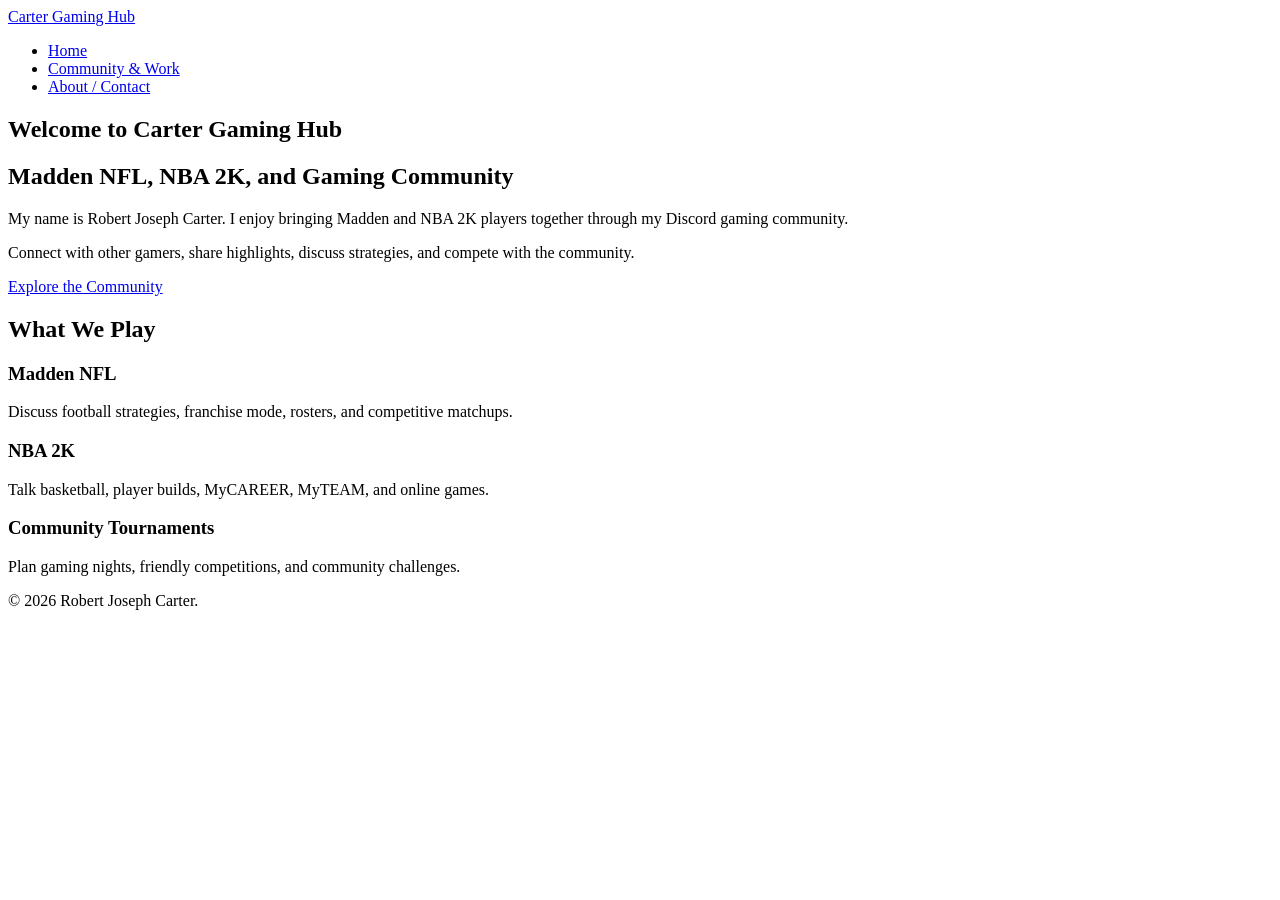
==== index.html @ 2de4a1d8 "Add initial HTML structure for gaming hub" ====
<!DOCTYPE html>
<html lang="en">
<head>
    <meta charset="UTF-8">
    <meta name="viewport" content="width=device-width, initial-scale=1.0">
    <title>Home | Carter Gaming Hub</title>
</head>
<body>
    <header>
        <nav aria-label="Main navigation">
            <a href="index.html">Carter Gaming Hub</a>
            <ul>
                <li><a href="index.html">Home</a></li>
                <li><a href="projects.html">Community &amp; Work</a></li>
                <li><a href="about.html">About / Contact</a></li>
            </ul>
        </nav>
    </header>

    <main>
        <section>
            <h1>Welcome to Carter Gaming Hub</h1>
            <h2>Madden NFL, NBA 2K, and Gaming Community</h2>
            <p>
                My name is Robert Joseph Carter. I enjoy bringing
                Madden and NBA 2K players together through my
                Discord gaming community.
            </p>
            <p>
                Connect with other gamers, share highlights,
                discuss strategies, and compete with the community.
            </p>
            <a href="projects.html">Explore the Community</a>
        </section>

        <section>
            <h2>What We Play</h2>

            <article>
                <h3>Madden NFL</h3>
                <p>Discuss football strategies, franchise mode,
                   rosters, and competitive matchups.</p>
            </article>

            <article>
                <h3>NBA 2K</h3>
                <p>Talk basketball, player builds, MyCAREER,
                   MyTEAM, and online games.</p>
            </article>

            <article>
                <h3>Community Tournaments</h3>
                <p>Plan gaming nights, friendly competitions,
                   and community challenges.</p>
            </article>
        </section>
    </main>

    <footer>
        <p>&copy; 2026 Robert Joseph Carter.</p>
    </footer>
</body>
</html>
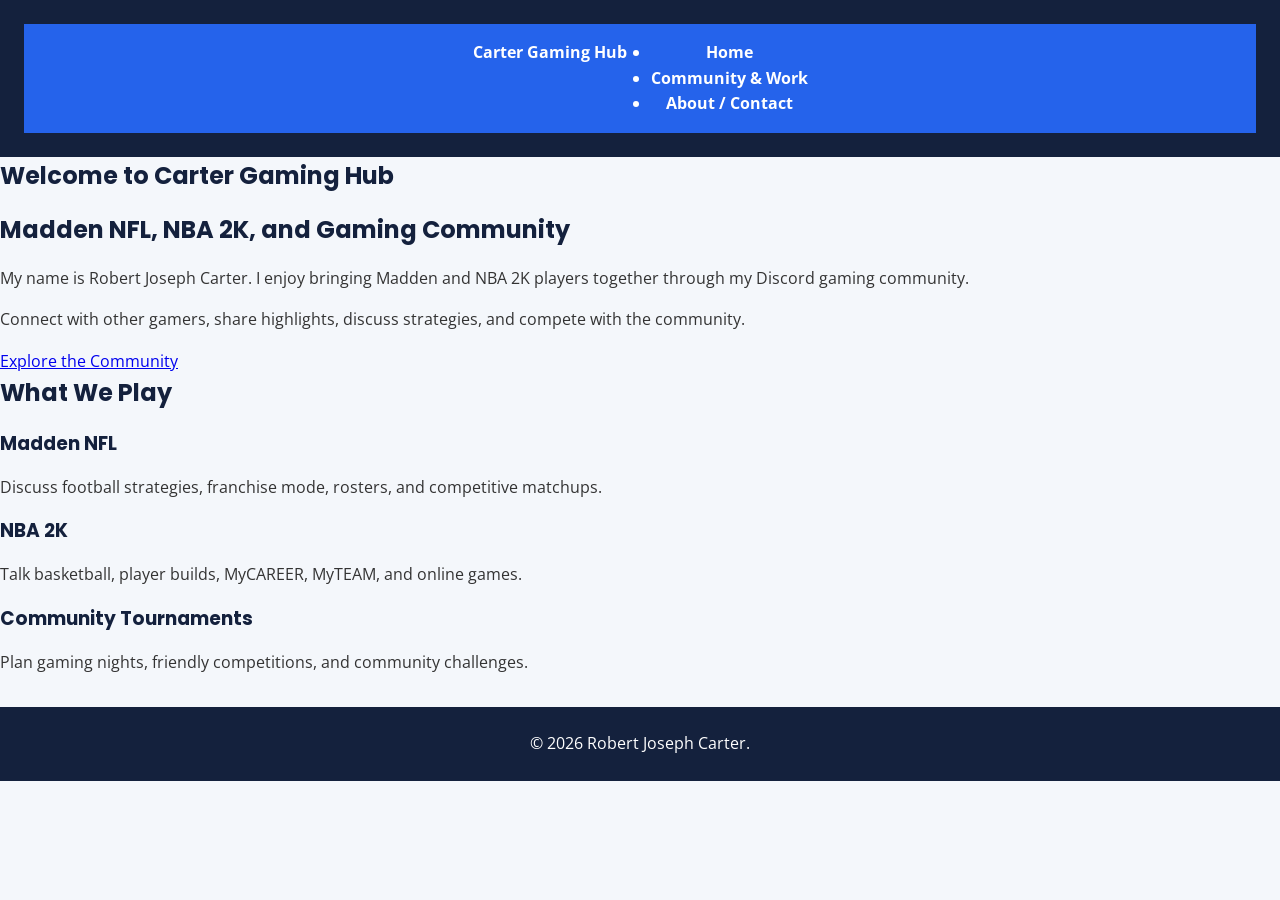
==== commit f0ccb9c5: "Add stylesheet link to index.html" ====
--- a/index.html
+++ b/index.html
@@ -1,6 +1,7 @@
 <!DOCTYPE html>
 <html lang="en">
 <head>
+    <link rel="stylesheet" href="style.css">
     <meta charset="UTF-8">
     <meta name="viewport" content="width=device-width, initial-scale=1.0">
     <title>Home | Carter Gaming Hub</title>
--- a/style.css
+++ b/style.css
@@ -0,0 +1,168 @@
+
+/* Google Fonts */
+@import url('https://fonts.googleapis.com/css2?family=Open+Sans:wght@400;600;700&family=Poppins:wght@400;500;600;700&display=swap');
+
+/* Color Palette */
+:root {
+    --navy: #14213d;
+    --blue: #2563eb;
+    --light: #f4f7fb;
+    --white: #ffffff;
+    --text: #333333;
+}
+
+/* Basic Reset */
+* {
+    margin: 0;
+    padding: 0;
+    box-sizing: border-box;
+}
+
+/* Type Selectors */
+body {
+    font-family: 'Open Sans', sans-serif;
+    background-color: var(--light);
+    color: var(--text);
+    line-height: 1.6;
+}
+
+h1, h2, h3 {
+    font-family: 'Poppins', sans-serif;
+    color: var(--navy);
+    margin-bottom: 16px;
+}
+
+p {
+    margin-bottom: 16px;
+}
+
+/* Header */
+header {
+    background-color: var(--navy);
+    color: var(--white);
+    padding: 24px;
+    text-align: center;
+}
+
+header h1 {
+    color: var(--white);
+}
+
+/* Navigation */
+nav {
+    display: flex;
+    justify-content: center;
+    flex-wrap: wrap;
+    gap: 24px;
+    padding: 16px;
+    background-color: var(--blue);
+}
+
+nav a {
+    color: var(--white);
+    text-decoration: none;
+    font-weight: 700;
+}
+
+nav a:hover {
+    text-decoration: underline;
+}
+
+/* Class Selectors */
+.container {
+    max-width: 1200px;
+    margin: 0 auto;
+    padding: 32px 24px;
+}
+
+.card-container {
+    display: grid;
+    grid-template-columns: repeat(3, 1fr);
+    gap: 24px;
+    margin-top: 24px;
+}
+
+.card {
+    background-color: var(--white);
+    padding: 24px;
+    border-radius: 12px;
+    box-shadow: 0 4px 12px rgba(0,0,0,0.08);
+}
+
+.button {
+    display: inline-block;
+    background-color: var(--blue);
+    color: var(--white);
+    padding: 12px 24px;
+    border-radius: 8px;
+    text-decoration: none;
+    margin-top: 8px;
+}
+
+.button:hover {
+    background-color: var(--navy);
+}
+
+/* ID Selector */
+#main-heading {
+    text-align: center;
+    color: var(--blue);
+    margin-bottom: 24px;
+}
+
+/* Footer */
+footer {
+    background-color: var(--navy);
+    color: var(--white);
+    text-align: center;
+    padding: 24px;
+    margin-top: 32px;
+}
+
+footer p {
+    margin-bottom: 0;
+}
+
+/* Tablet Responsiveness */
+@media screen and (max-width: 768px) {
+    .card-container {
+        grid-template-columns: repeat(2, 1fr);
+    }
+
+    .container {
+        padding: 24px 16px;
+    }
+
+    nav {
+        gap: 16px;
+    }
+}
+
+/* Mobile Responsiveness */
+@media screen and (max-width: 480px) {
+    .card-container {
+        grid-template-columns: 1fr;
+    }
+
+    header {
+        padding: 16px;
+    }
+
+    header h1 {
+        font-size: 24px;
+    }
+
+    nav {
+        flex-direction: column;
+        align-items: center;
+        gap: 8px;
+    }
+
+    .container {
+        padding: 16px;
+    }
+
+    .card {
+        padding: 16px;
+    }
+}
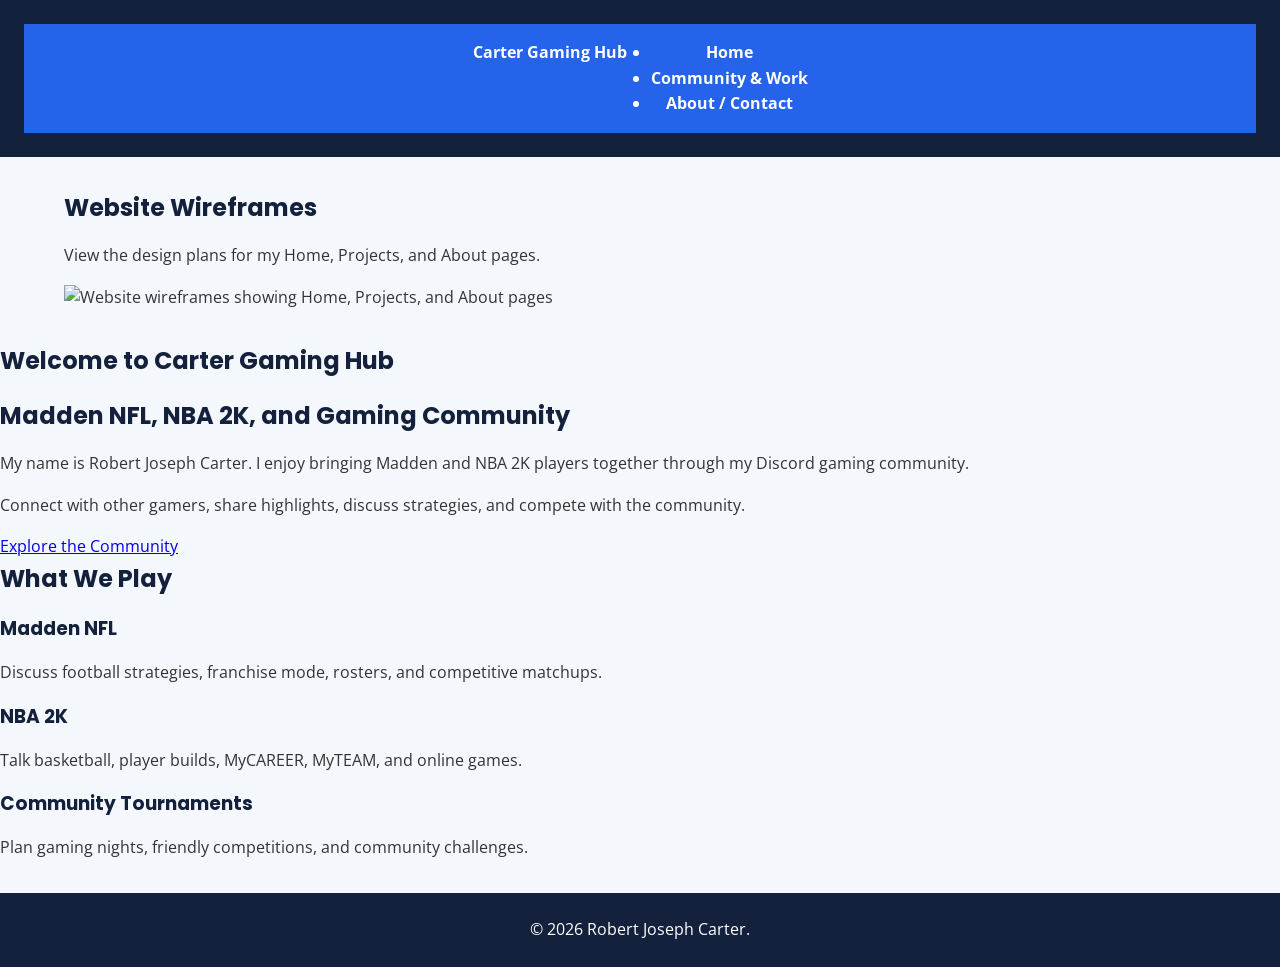
==== commit 2f6e6d20: "Add wireframes section to index.html Added a section for website wireframes with an image." ====
--- a/index.html
+++ b/index.html
@@ -19,6 +19,13 @@
     </header>
 
     <main>
+       <section class="container">
+    <h2>Website Wireframes</h2>
+    <p>View the design plans for my Home, Projects, and About pages.</p>
+    <img src="wireframes.png"
+         alt="Website wireframes showing Home, Projects, and About pages"
+         class="wireframe-image">
+</section> 
         <section>
             <h1>Welcome to Carter Gaming Hub</h1>
             <h2>Madden NFL, NBA 2K, and Gaming Community</h2>
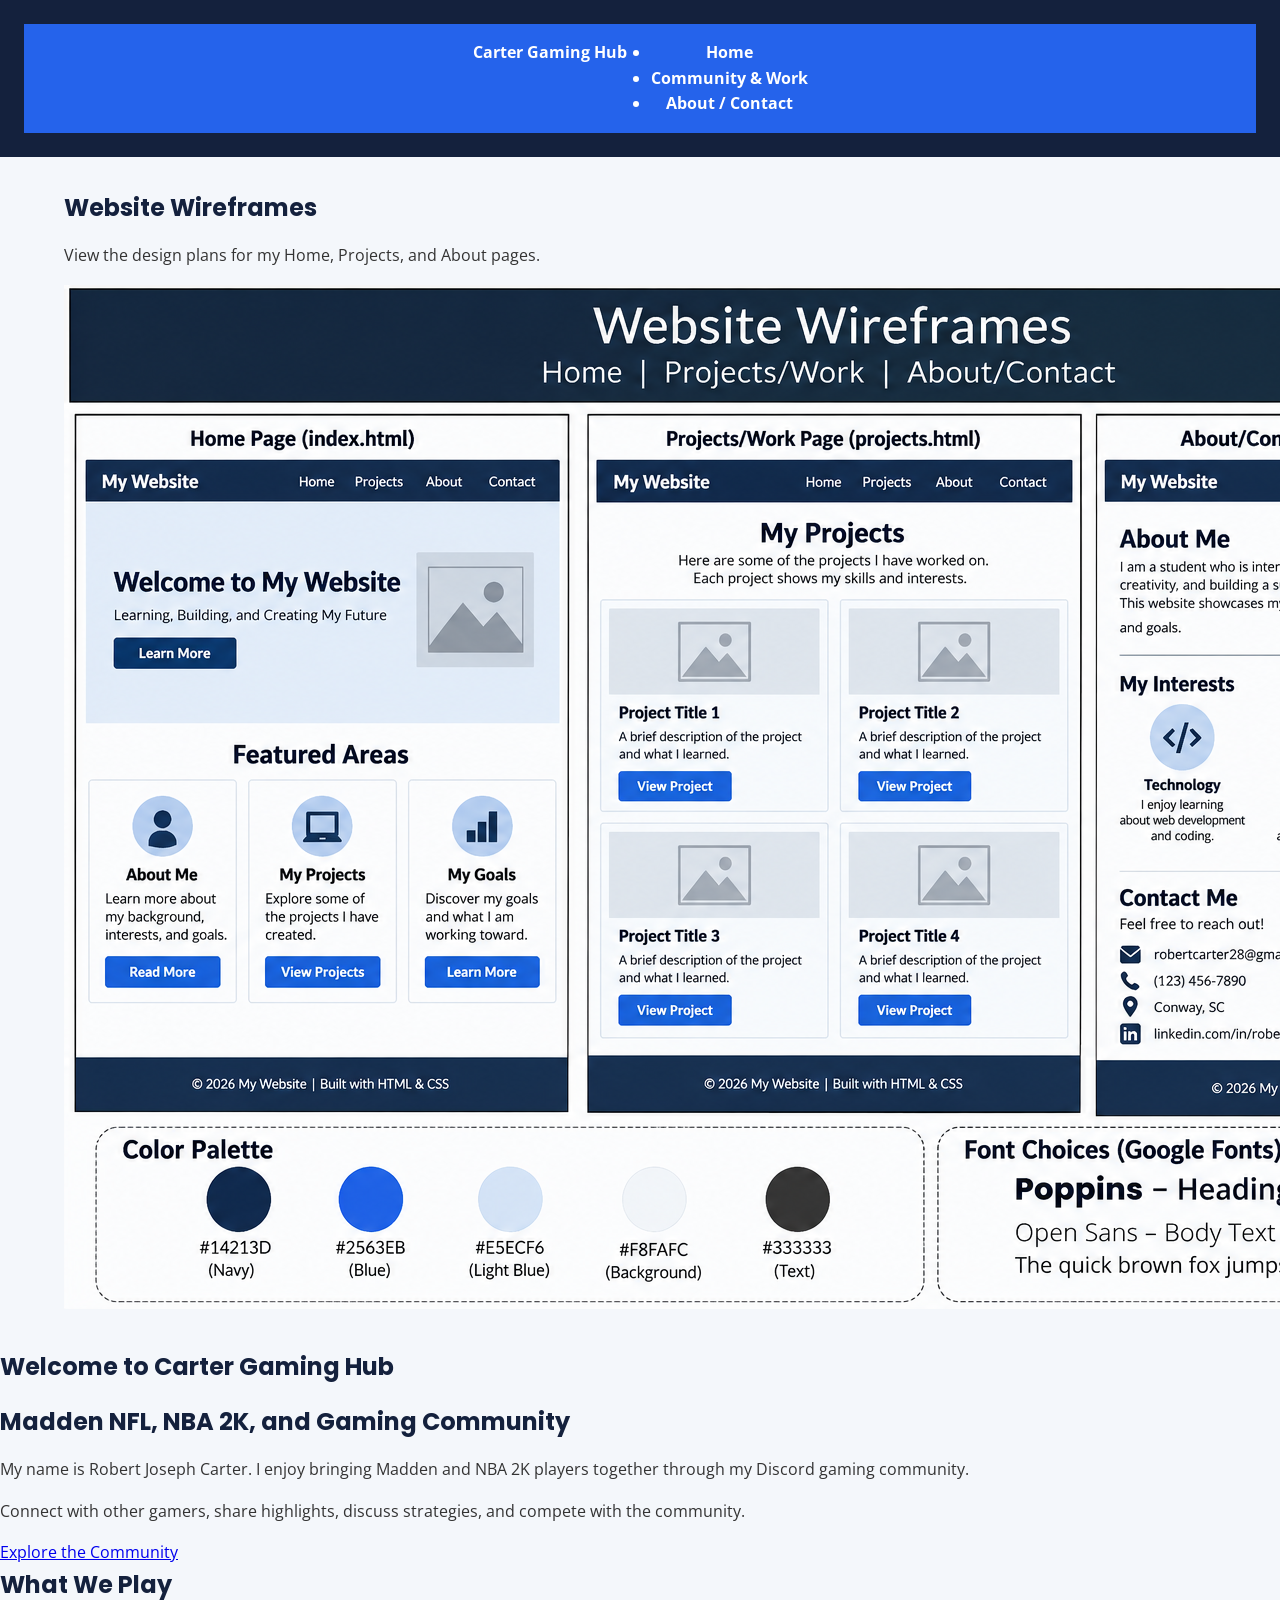
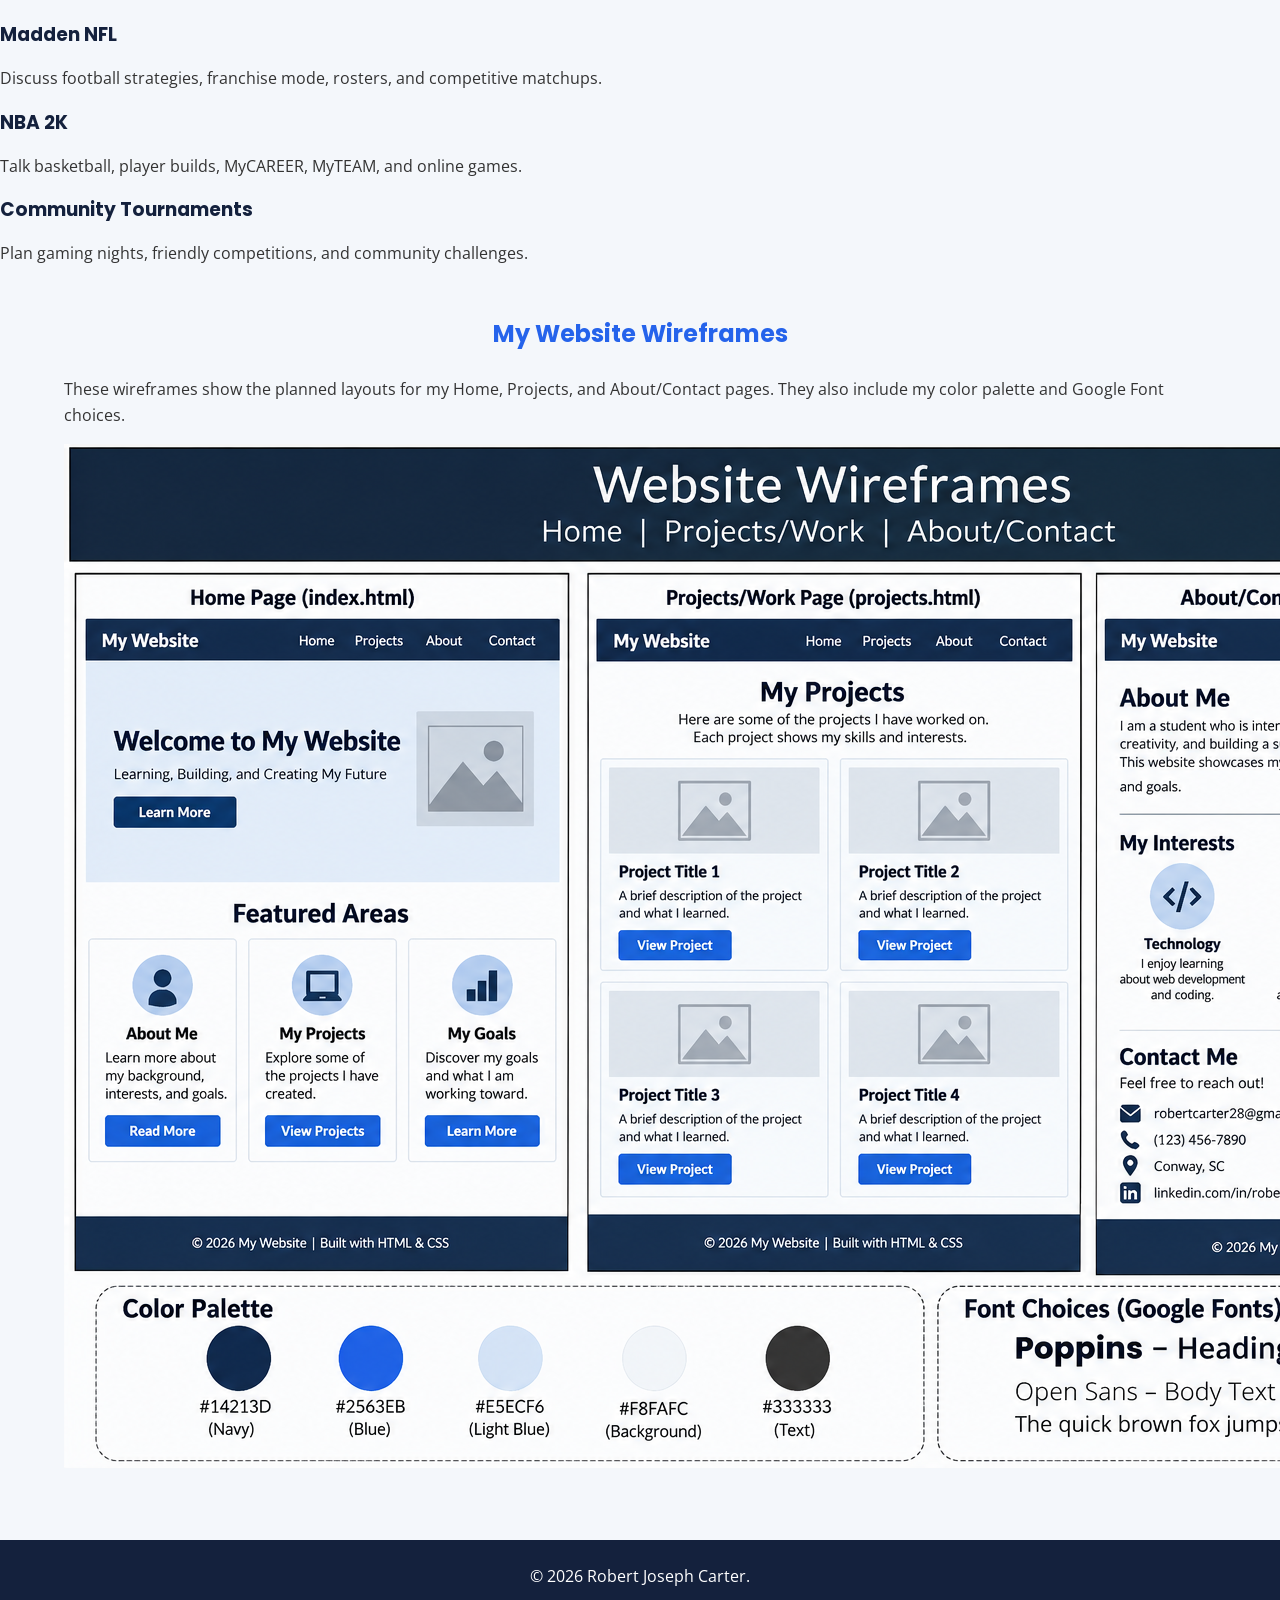
==== commit 3c92f9d0: "Add wireframes section to index.html Added a new section for website wireframes with description and" ====
--- a/index.html
+++ b/index.html
@@ -62,6 +62,21 @@
                    and community challenges.</p>
             </article>
         </section>
+        <section class="container">
+    <h2 id="main-heading">My Website Wireframes</h2>
+
+    <p>
+        These wireframes show the planned layouts
+        for my Home, Projects, and About/Contact pages.
+        They also include my color palette and Google Font choices.
+    </p>
+
+    <img
+        src="wireframes.png"
+        alt="Home, Projects, and About website wireframes"
+        class="wireframe-image"
+    >
+</section>
     </main>
 
     <footer>
--- a/style.css
+++ b/style.css
@@ -164,5 +164,14 @@
 
     .card {
         padding: 16px;
+
+        .wireframe-image {
+    display: block;
+    width: 100%;
+    max-width: 1000px;
+    height: auto;
+    margin: 24px auto;
+    border-radius: 8px;
+}
     }
 }
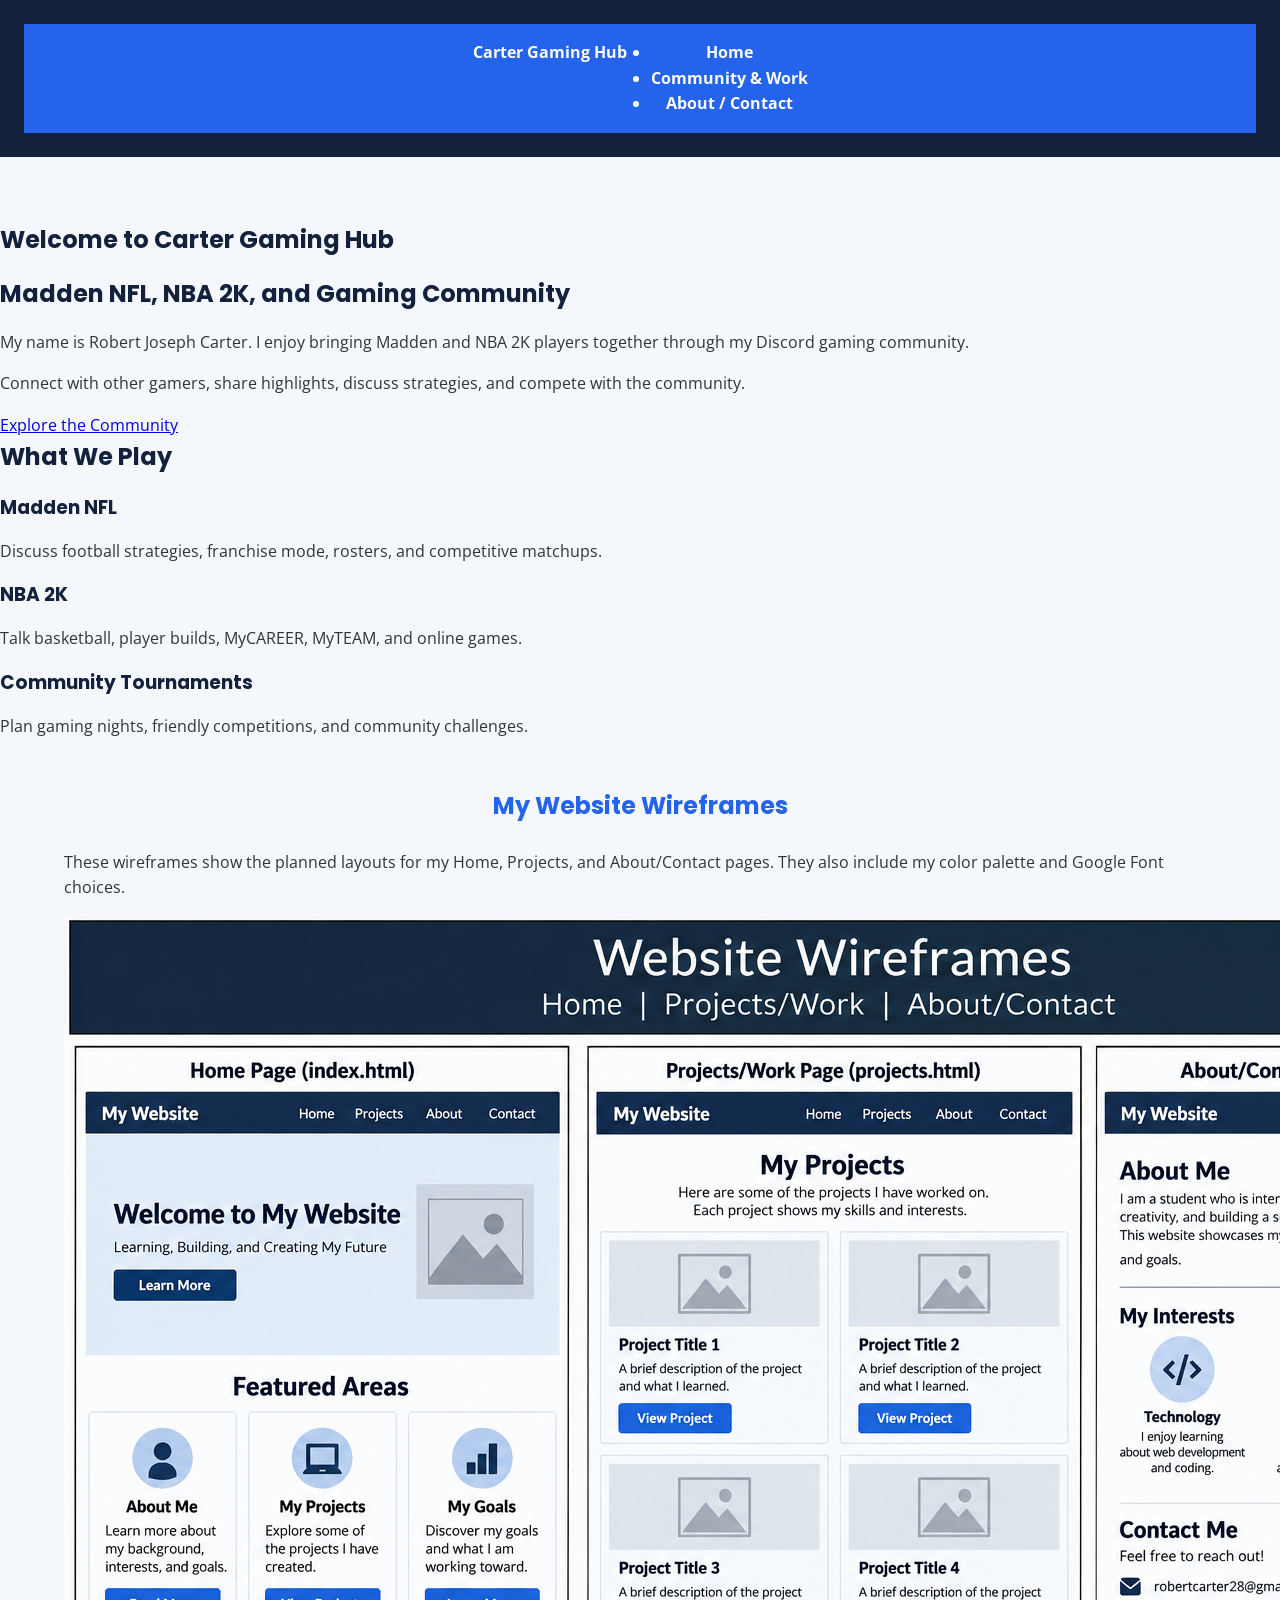
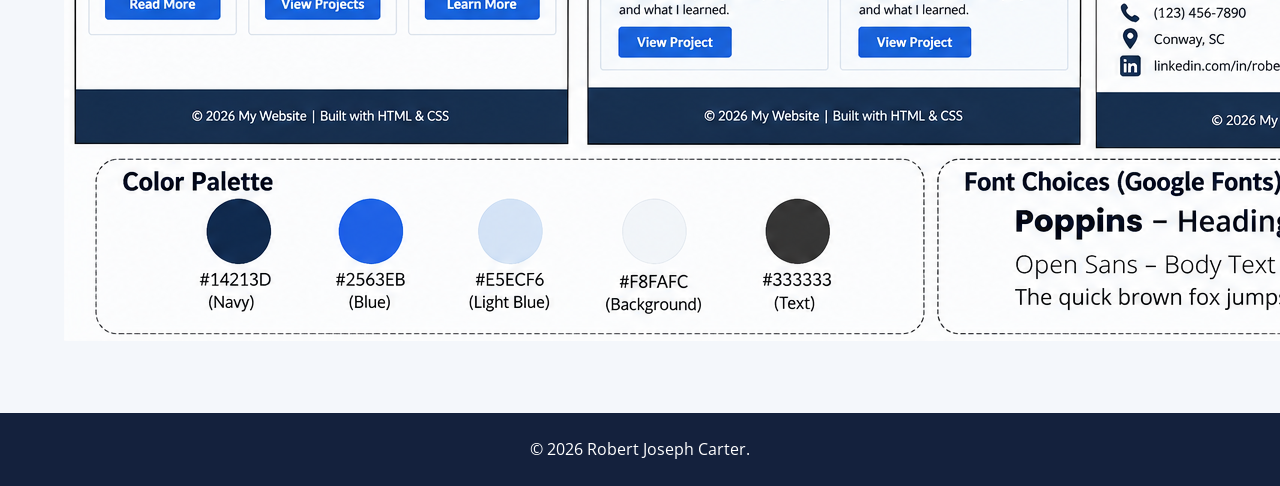
==== commit e6a2ac55: "Remove wireframe section from index.html Removed wireframe section from the main content." ====
--- a/index.html
+++ b/index.html
@@ -20,11 +20,7 @@
 
     <main>
        <section class="container">
-    <h2>Website Wireframes</h2>
-    <p>View the design plans for my Home, Projects, and About pages.</p>
-    <img src="wireframes.png"
-         alt="Website wireframes showing Home, Projects, and About pages"
-         class="wireframe-image">
+    
 </section> 
         <section>
             <h1>Welcome to Carter Gaming Hub</h1>
